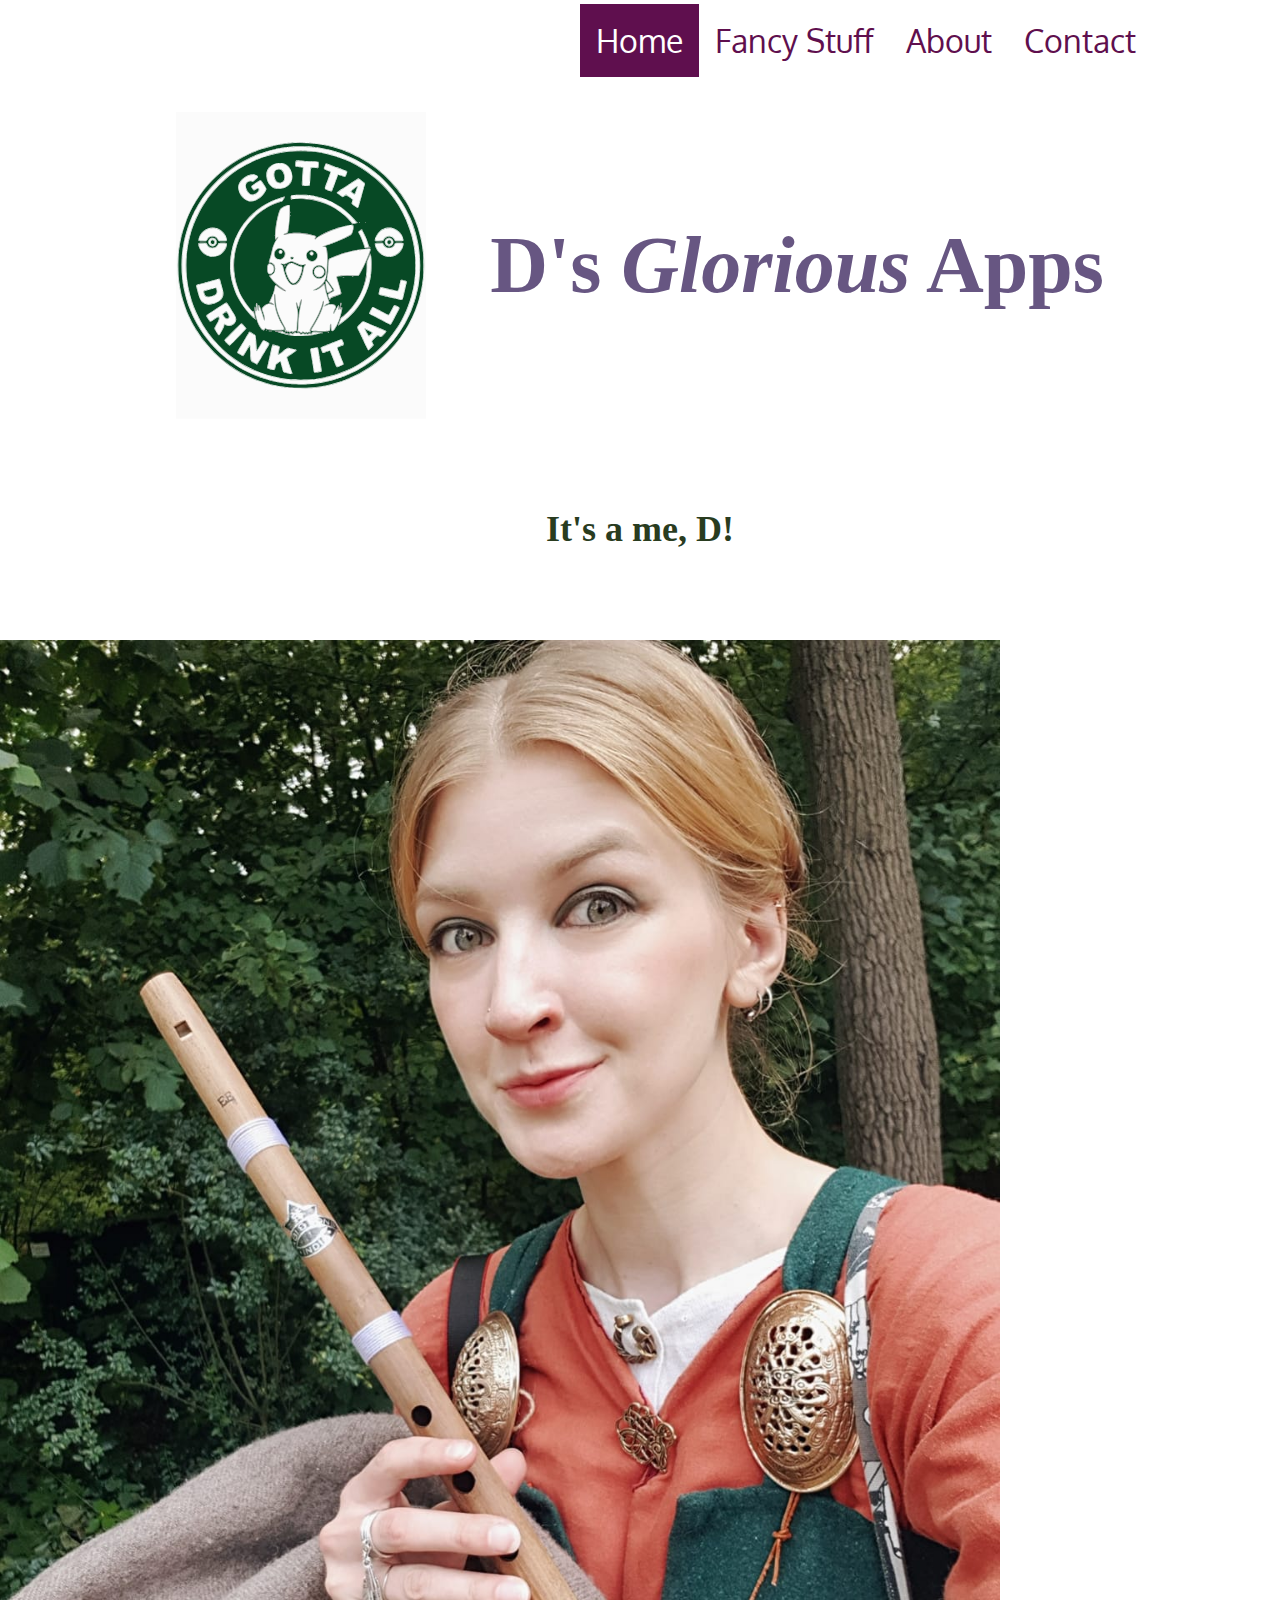
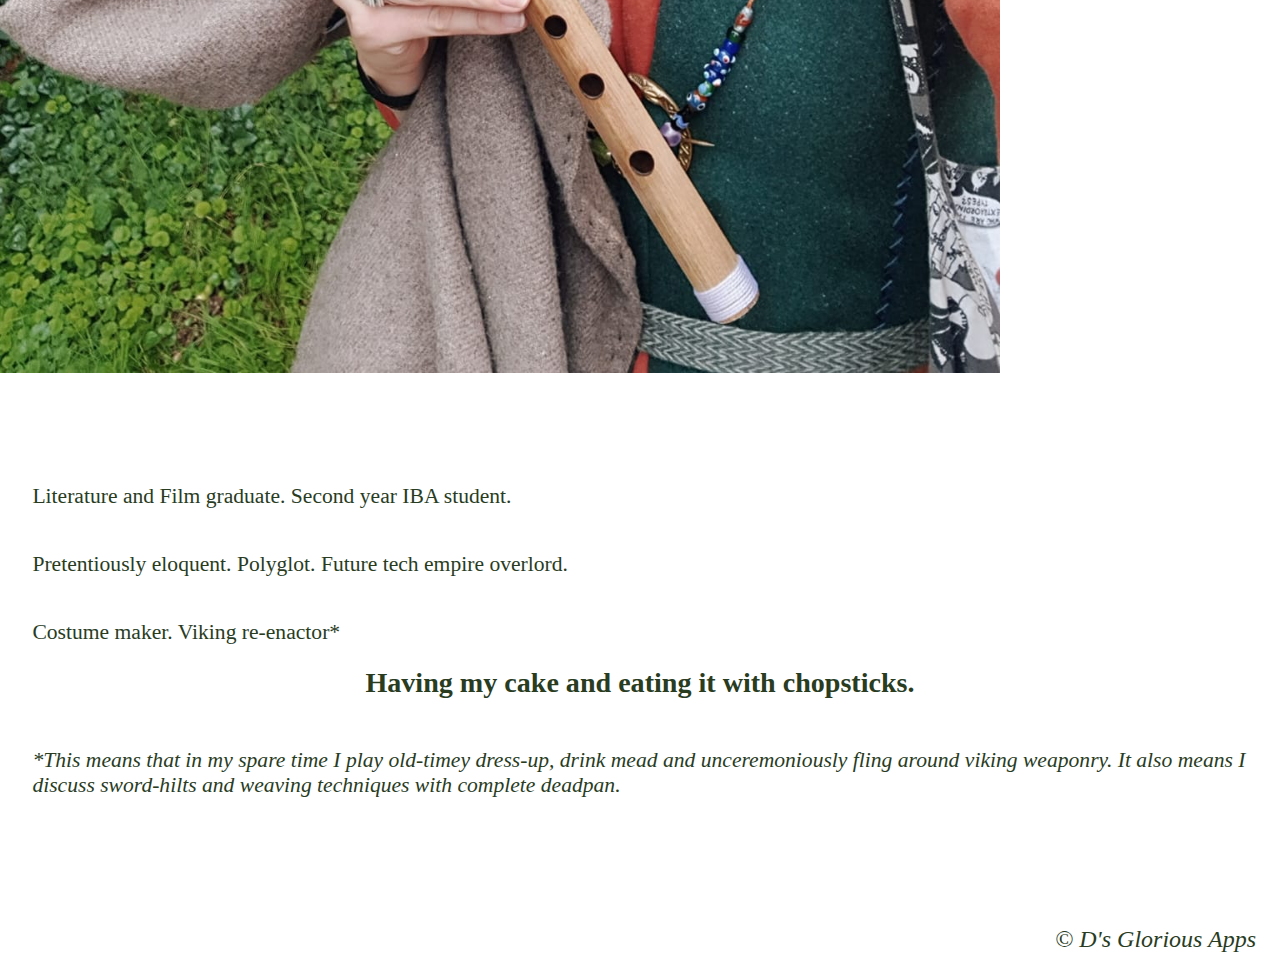
==== about.html @ 5b36f3df "img dimensions" ====
<!DOCTYPE html>
<html lang="en">

<head>
    <meta charset="UTF-8">

    <title>
        D's Glorious Apps - A compendium
    </title>
    <link rel="stylesheet" href="stylesheet.css" />
    <link href="https://fonts.googleapis.com/css?family=Old+Standard+TT%7COxygen" rel="stylesheet">
</head>

<body>

    <header>
        <nav class="navigation-main">

            <ul>
                <li>
                    <a href="index.html" class="active">Home</a>
                </li>
                <li class="discover">
                    <span class="link-text">Fancy Stuff</span>
                    <nav class="navigation-lower">

                        <ul>
                            <li>
                                <a href="apps.html">Apps</a>
                            </li>
                            <li>
                                <a href="team.html">The Team</a>
                            </li>
                        </ul>

                    </nav>
                </li>
                <li>
                    <a href="about.html">About</a>
                </li>
                <li>
                    <a href="contact.html">Contact</a>
                </li>
            </ul>

        </nav>

        <section class="logo">
            <img class="expose" src="images/pikachu.svg" alt="logo">
            <h1>D's
                <em>Glorious</em>
                Apps
            </h1>
        </section>
    </header>

    <section class="body-text">
      <h2>It's a me, D!</h2>
    </section>

    <section class="picture">
        <img class="portraits" src="images/about/theviking.png" alt="theviking">
    </section>
    <section class="body-text">
        <article class="content-text">
            <p>Literature and Film graduate. Second year IBA student.
            </p>

            <p>Pretentiously eloquent. Polyglot. Future tech empire overlord.
            </p>

            <p>Costume maker. Viking re-enactor*
            </p>

            <h3>Having my cake and eating it with chopsticks.
            </h3>

            <p><i>*This means that in my spare time I play old-timey dress-up, drink mead and unceremoniously fling around viking weaponry. It also means I discuss sword-hilts and weaving techniques with complete deadpan.<i></p>

        </article>
      </section>



    <footer>
        <section class="copyright">
            <p>&copy; D's
                <em>Glorious</em> Apps
            </p>

        </section>
    </footer>

</body>

</html>
---- stylesheet.css ----
body,
body * {
    /* clear default browser margin/padding */
    margin: 0;
    padding: 0;
}

body>section,
body>header,
body>footer {
    /* max width for readability on large screens */
    max-width: 1280px;
    overflow: hidden;
    margin: 0 auto;
}


/* flexbox solution to logo vertical centering */

section.logo {
    display: flex;
    flex-direction: row;
    justify-content: center;
    align-items: center;
    flex-wrap: wrap;
    margin-top: 2em;
}

section.logo img {
    max-width: 250px;
    margin-right: 5%;
}

section.logo h1 {
    font-size: 500%;
    font-family: 'Old Standard TT', serif;
    color: #675682;
}

img.expose {
    width: 100%;
    height: auto;
    /* to get rid of extra spacing */
    display: block;
}

img.portraits {
    width: 1000px;
    height auto;
    display: block;

}

.navigation-main>ul,
.navigation-bottom>ul {
    list-style: none;
    overflow: hidden;
    background-color: white;
    display: flex;
    justify-content: flex-end;
    align-items: center;
    padding-right: 10%;
    height: 5em;
}

.navigation-main li {
    font-size: 200%;
    font-family: 'Oxygen', sans-serif;
}

.navigation-bottom li {
    font-size: 150%;
    font-family: 'Oxygen', sans-serif;
}

.navigation-main li a,
.navigation-bottom li a,
.navigation-main li.discover span.link-text {
    display: block;
    padding: .5em;
    color: #5f0f4e;
    text-decoration: none;
}

.navigation-main li a:hover,
.navigation-main li a.active,
.navigation-bottom li a:hover {
    background: #5f0f4e;
    color: white;
    background-size: auto 100%;
    transition: background 100ms ease-in, color 100ms ease-in;
}

.navigation-bottom>ul {
    justify-content: center;
    padding: 0;
}

.navigation-lower {
    display: none;
    /* scaled down from the 200% above */
    font-size: 35%;
}

li.discover:hover .navigation-lower,
li.discover.active .navigation-lower {
    display: block;
    position: absolute;
}

.navigation-lower ul {
    list-style: none;
    background-color: #fff;
    display: flex;
    justify-content: flex-end;
    align-items: center;
    width: 100%;
}

.navigation-lower li a {
    display: block;
    transition: background 100ms ease-in, color 100ms ease-in;
}

.navigation-lower li a:hover {
    background: #5f0f4e;
    color: white;
}

section.copyright {
    color: #293c1f;
    font-size: 150%;
    text-align: right;
}

section.body-text,
section.highlight1,
section.highlight2 {
    font-size: 150%;
    font-family: 'Old Standard TT', serif;
    text-align: center;
    padding-top: 7%;
    padding-bottom: 7%;
}

section.body-text {
    color: #293c1f;
}

section.highlight1,
section.highlight2 {
    color: white;
}

section.highlight1 {
    background-color: #293c1f;
}

section.highlight2 {
    background-color: #3b3444;
}

h2.welcome-text {
    /* to remove the empty space left behind */
    height: 0;
    z-index: 10;
    position: relative;
    background: transparent;
    top: 3em;
    font-size: 5em;
    text-align: right;
    padding: .2em .8em;
    color: white;
    /* for readability/contrast */
    text-shadow: 0 .03em .1em #444;
    font-weight: normal;
}

h2.welcome-text strong {
    text-transform: uppercase;
    display: block;
    font-size: 1em;
}

h2.welcome-text em {
    display: block;
    margin-right: .5em;
}

h3 {
    padding-bottom: 1em;
}

footer {
    padding: 1em 0;
}

footer .copyright {
    padding-right: 1em;
}

article.content-text p {
    text-align: left;
    font-size: 90%;
    padding: 1em 1.5em;
}

p.figure {
    height: 1em;
    width: 5em;
    padding: .5em;
    text-align: center;
    position: relative;
    top: -2em;
    /* 1 + 2 * .5 */
    margin-bottom: -2em;
    color: white;
    background: rgba(64, 64, 64, .5);
}

form.contact-form {
    max-width: 30em;
    margin: 2em auto;
}

form.contact-form section {
    display: flex;
    flex-direction: row;
    align-items: center;
    justify-content: space-between;
    padding: .1em;
}

form.contact-form input {
    flex: .7;
    padding: .3em;
}

form.contact-form label {
    flex: .3;
    text-align: left;
}

form.contact-form section.title {
    justify-content: flex-start;
    padding-left: 30%;
}

form.contact-form section.title section {
    flex: initial;
    padding: 0 1em 0 0;
}

form.contact-form section.title input {
    margin-right: .5em;
    display: inline-block;
}

form.contact-form section.message {
    align-items: flex-start;
}

form.contact-form .message textarea {
    flex: .9;
}

form input.submit-button {
    padding: .5em;
    margin: .5em .1em;
    background-color: white;
    color: #293c1f;
    border: #a9a9a9 1px solid;
    float: right;
}

form input.submit-button:hover {
    padding: .5em;
    margin: .5em;
    background-color: #293c1f;
    color: white;

    /* border same color as background so the button doesn't move */
    border: #293c1f 1px solid;
}
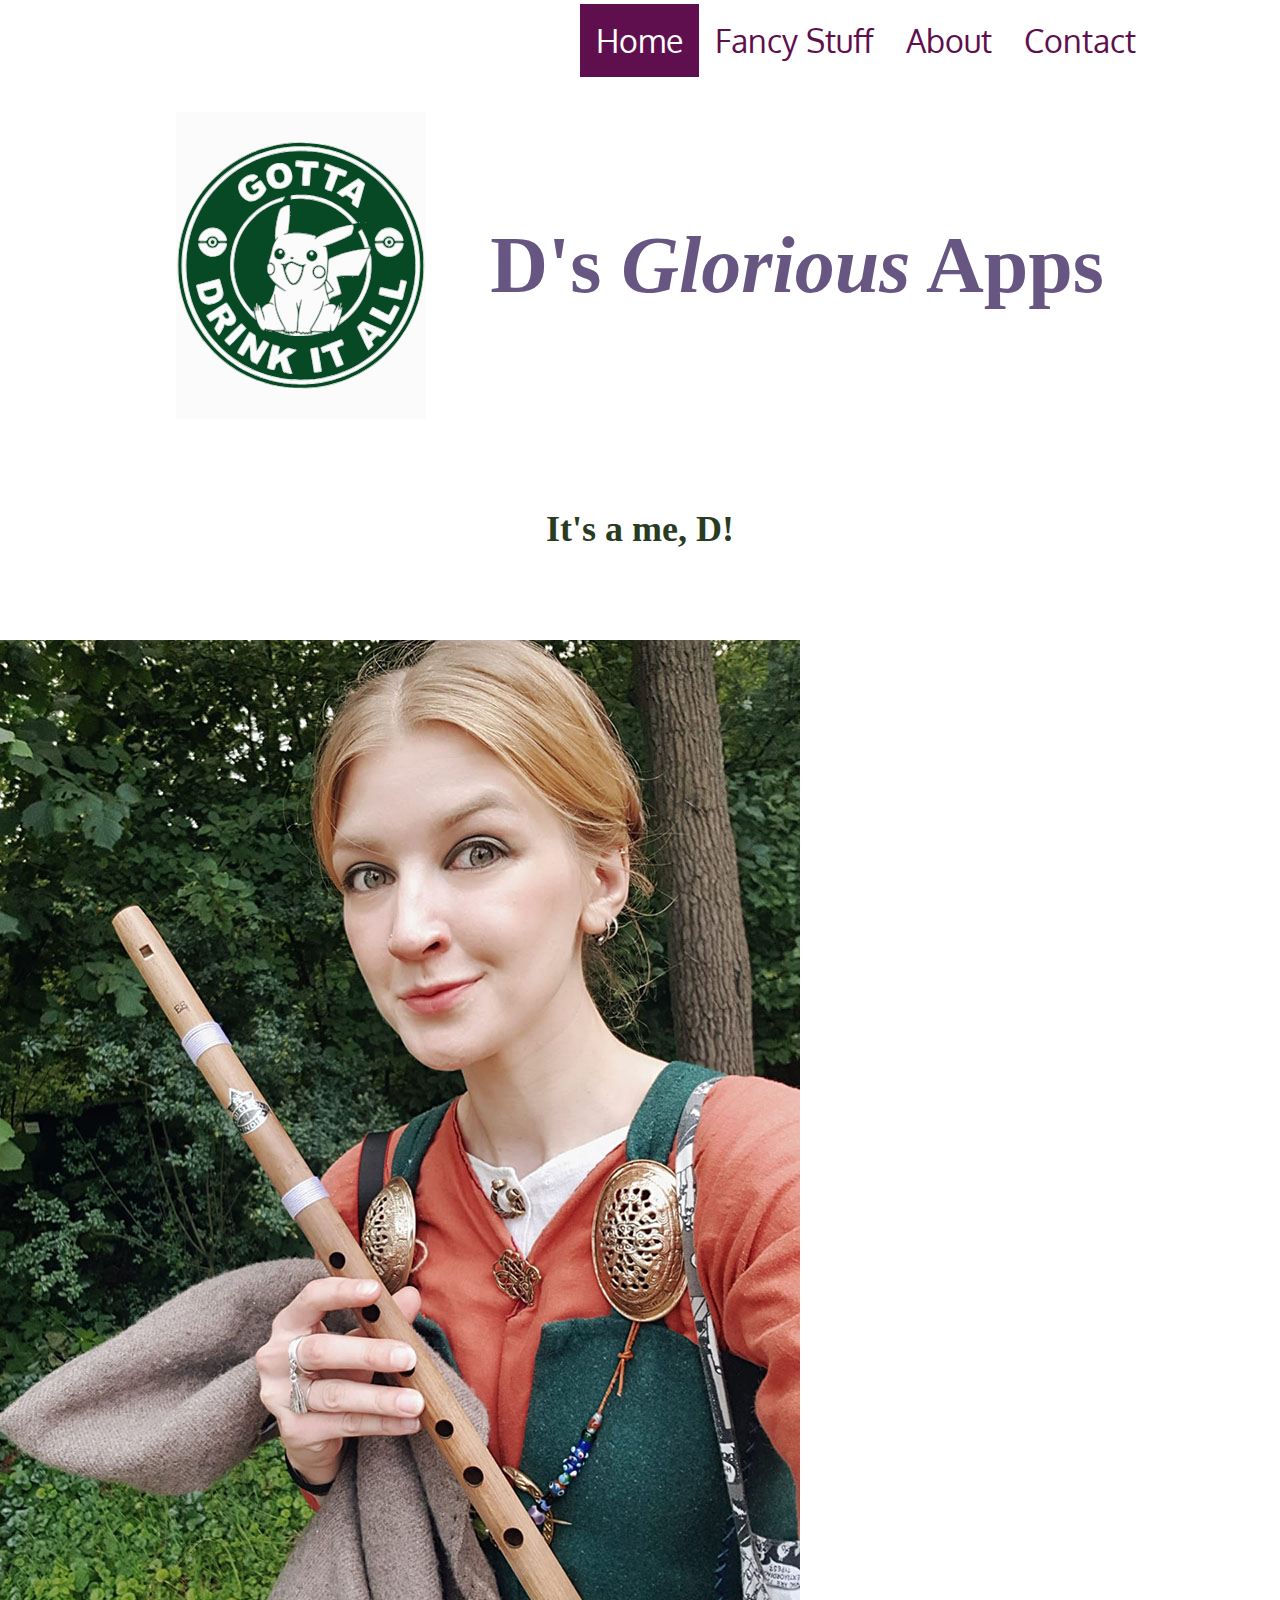
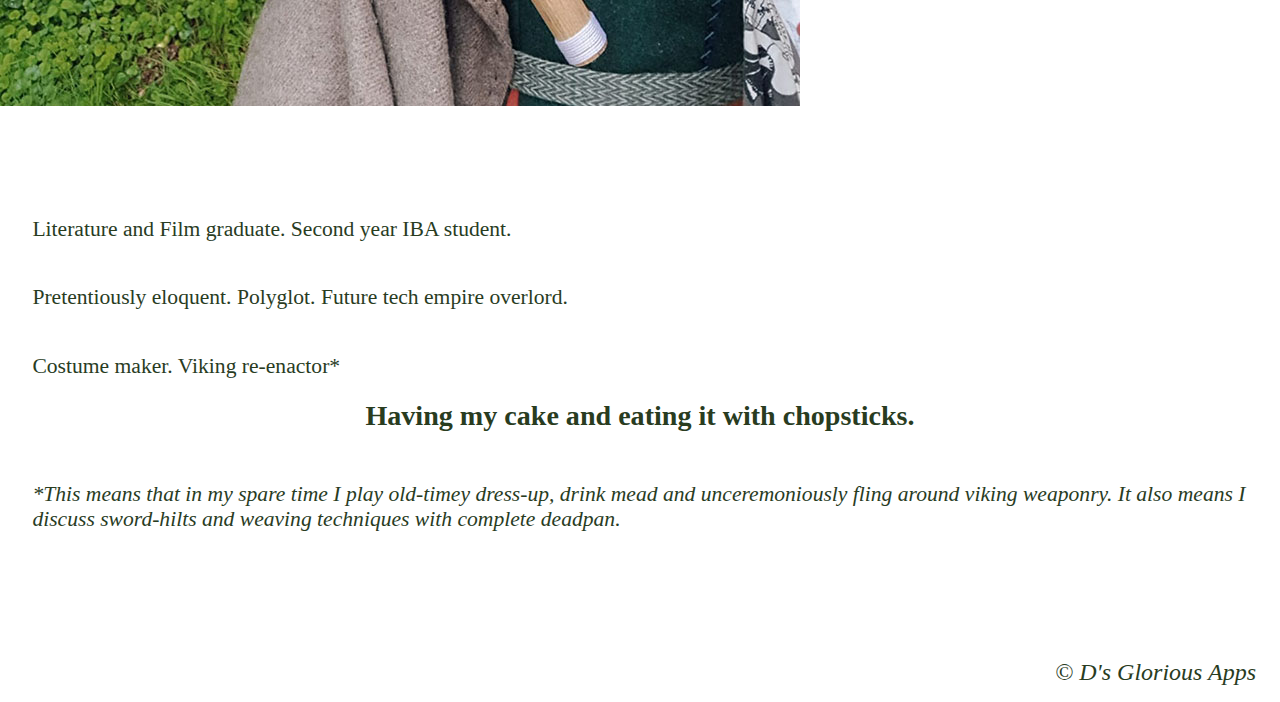
==== commit 08348178: "i'm a moron" ====
--- a/about.html
+++ b/about.html
@@ -59,7 +59,7 @@
     </section>
 
     <section class="picture">
-        <img class="portraits" src="images/about/theviking.png" alt="theviking">
+        <img class="portraits" src="images/about/theviking.jpeg" alt="theviking">
     </section>
     <section class="body-text">
         <article class="content-text">
--- a/stylesheet.css
+++ b/stylesheet.css
@@ -45,8 +45,8 @@
 }
 
 img.portraits {
-    width: 1000px;
-    height auto;
+    height 50%;
+    width: auto;
     display: block;
 
 }
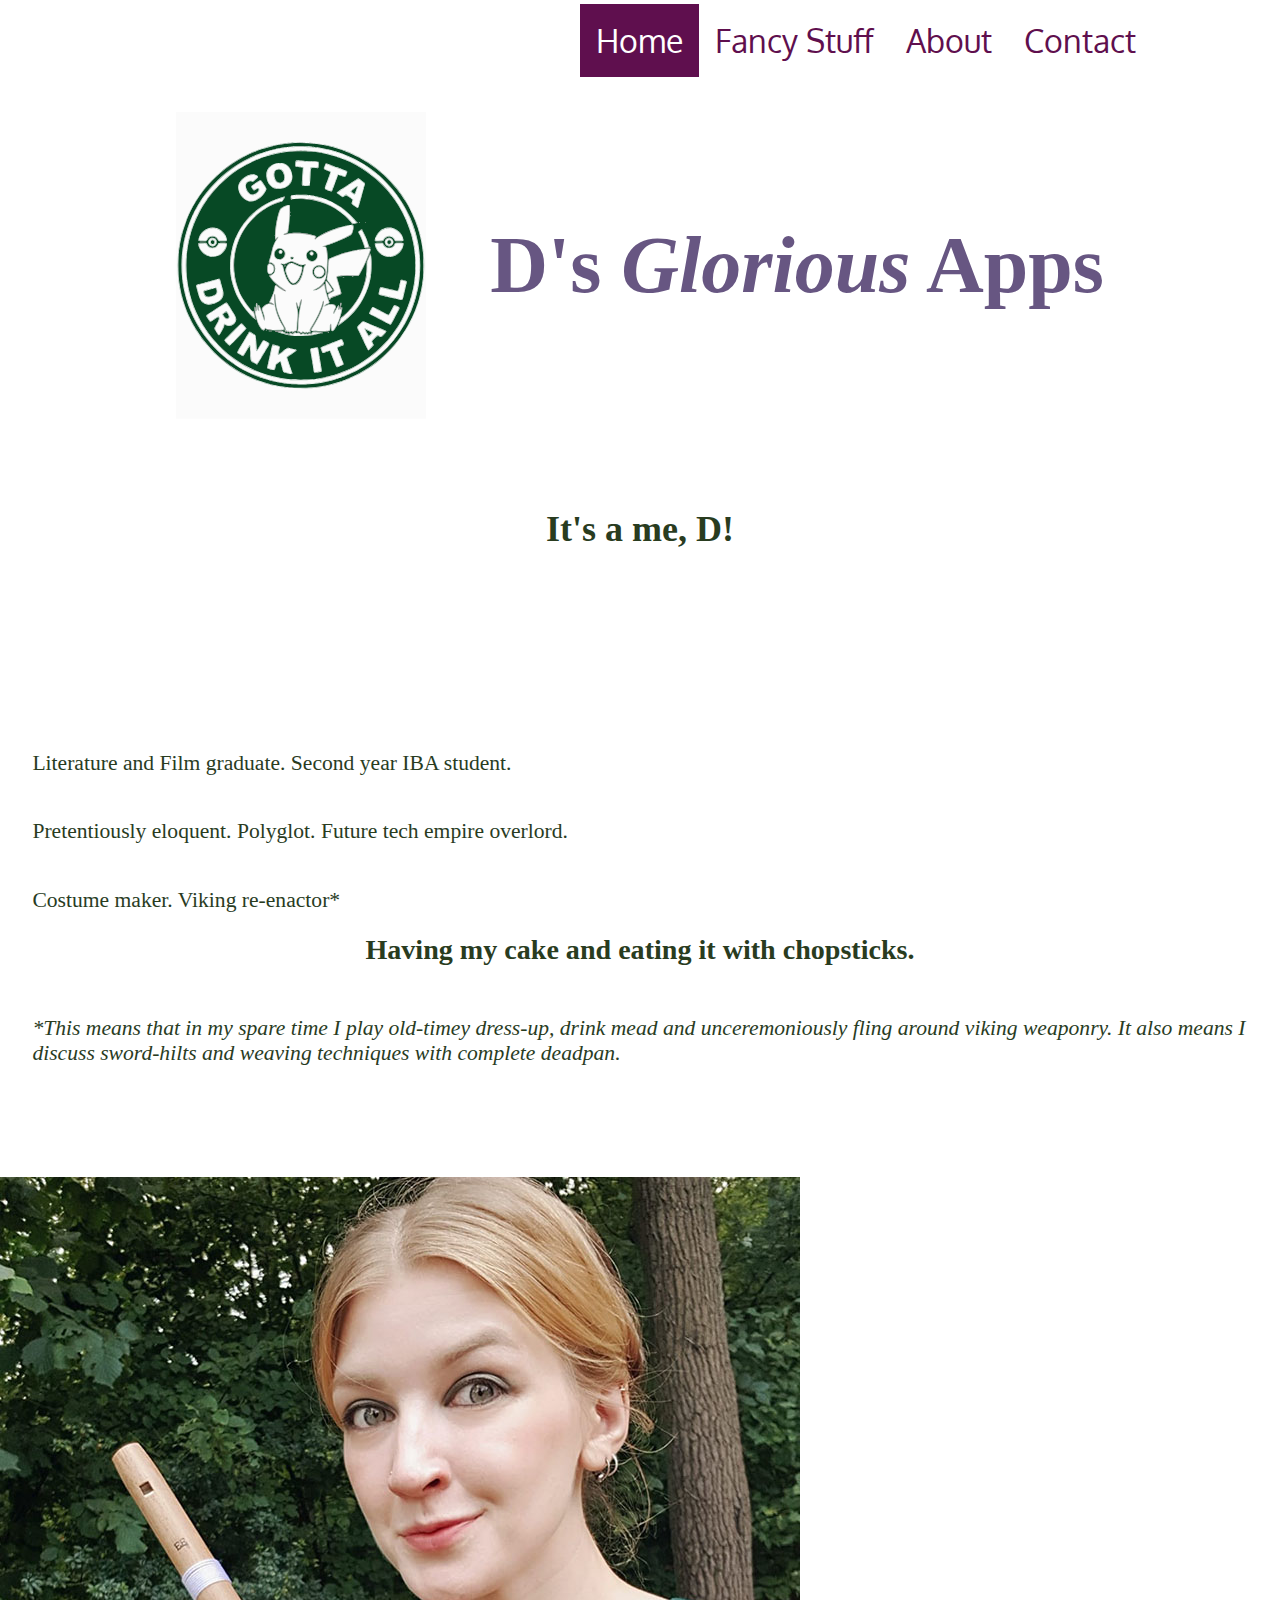
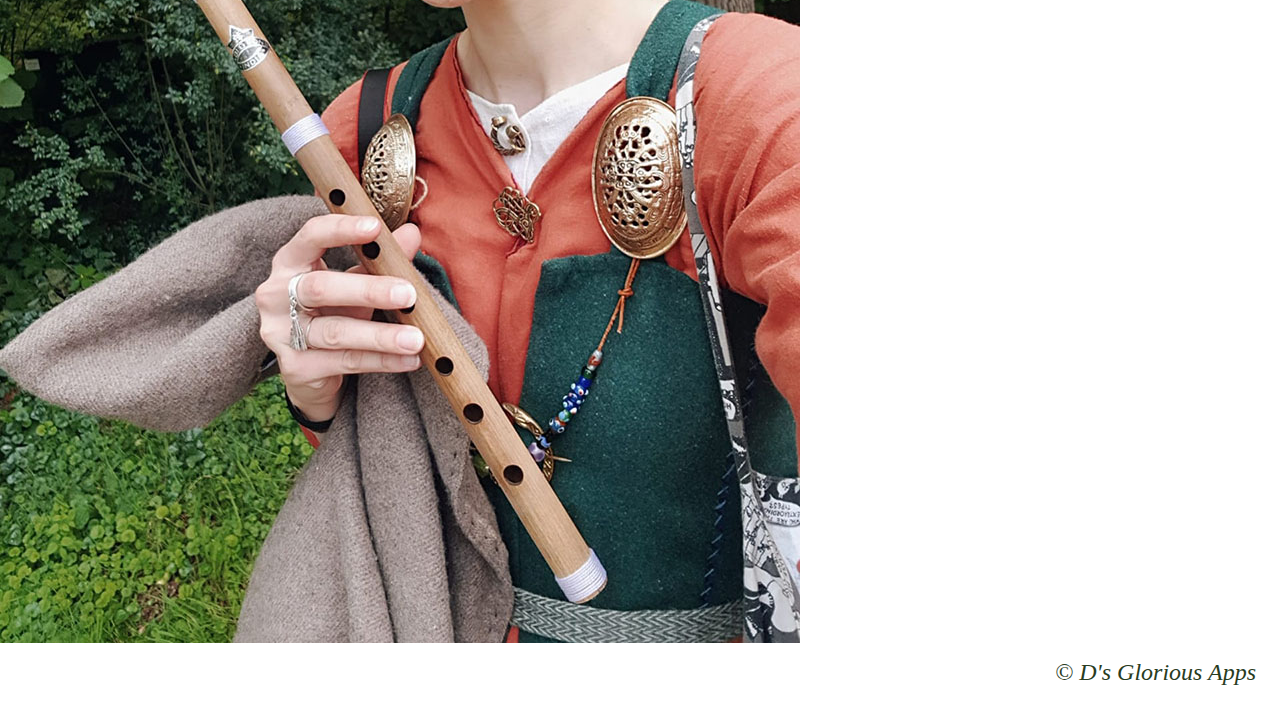
==== commit c5e4bba0: "I give up" ====
--- a/about.html
+++ b/about.html
@@ -58,9 +58,6 @@
       <h2>It's a me, D!</h2>
     </section>
 
-    <section class="picture">
-        <img class="portraits" src="images/about/theviking.jpeg" alt="theviking">
-    </section>
     <section class="body-text">
         <article class="content-text">
             <p>Literature and Film graduate. Second year IBA student.
@@ -80,6 +77,10 @@
         </article>
       </section>
 
+      <section class="picture">
+          <img class="portraits" src="images/about/theviking.jpeg" alt="theviking">
+      </section>
+
 
 
     <footer>
--- a/stylesheet.css
+++ b/stylesheet.css
@@ -47,7 +47,8 @@
 img.portraits {
     height 50%;
     width: auto;
-    display: block;
+    display: flex;
+    align-items: center;
 
 }
 
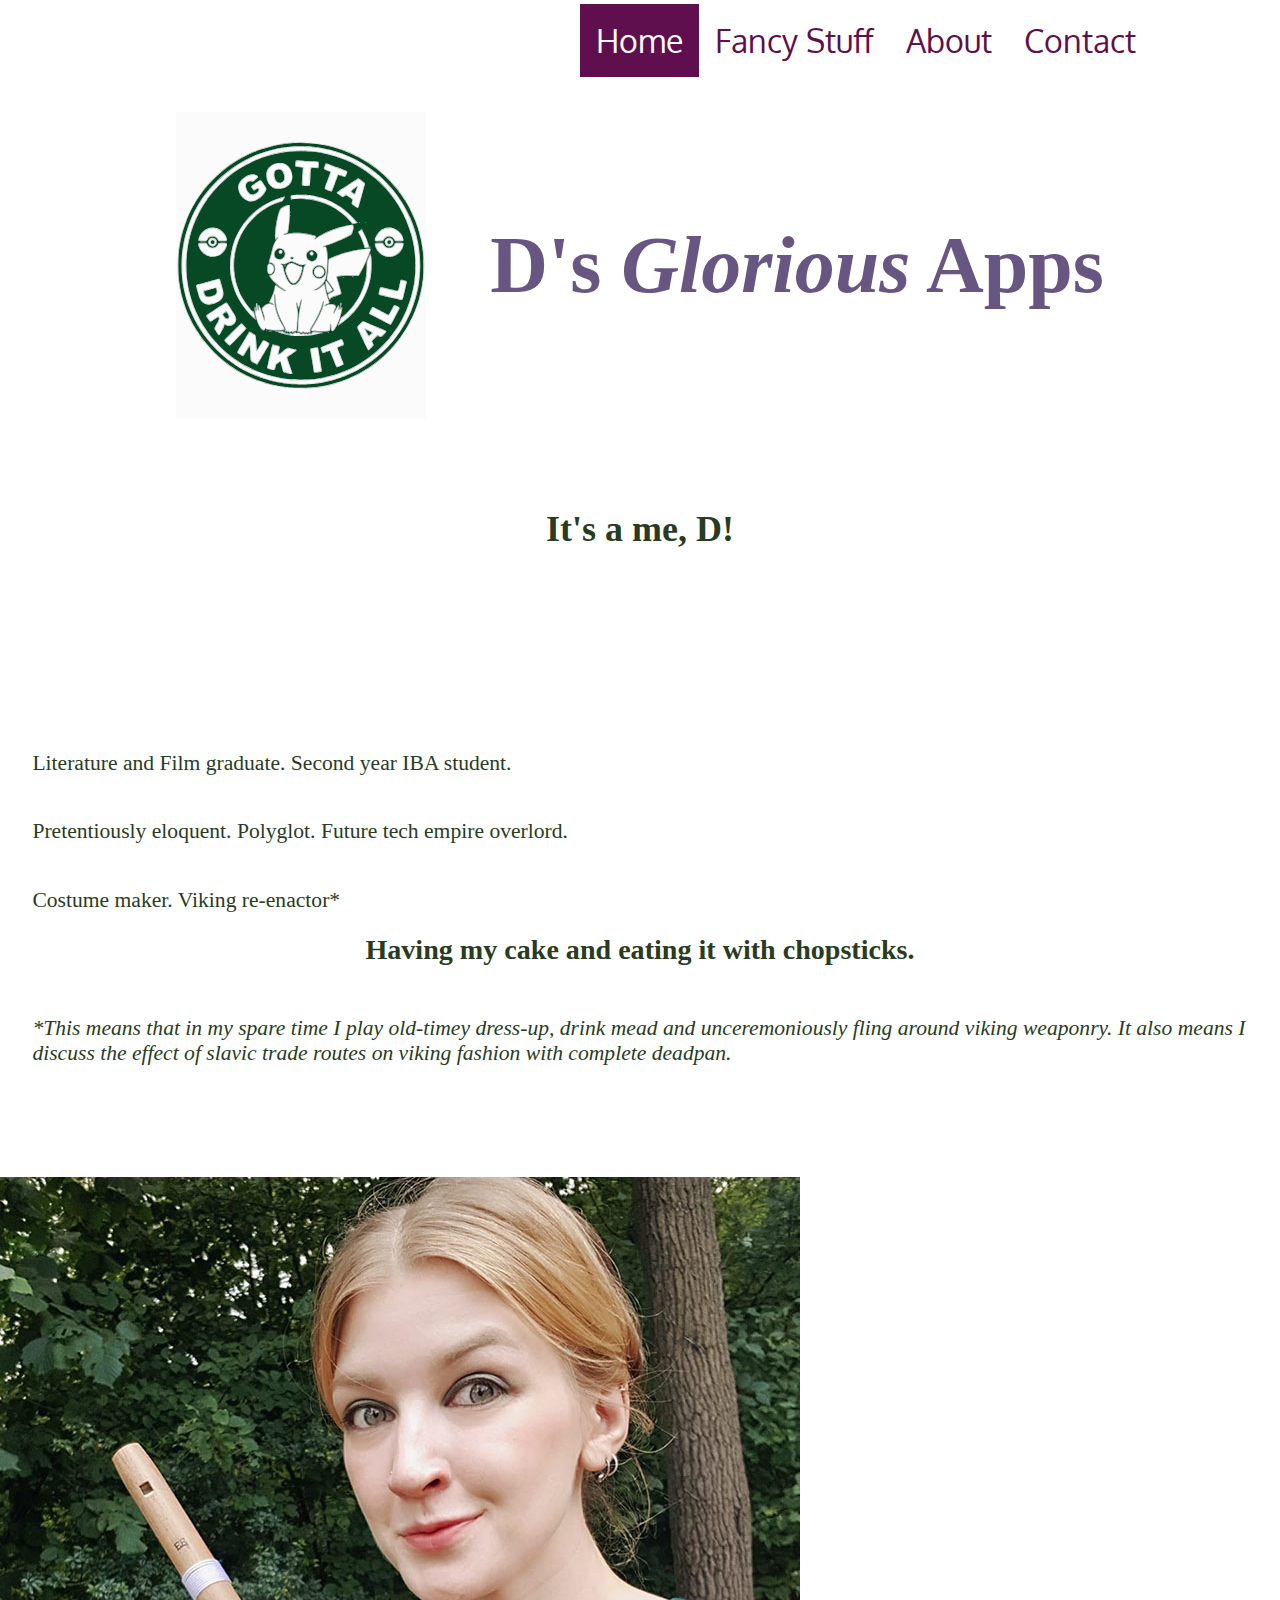
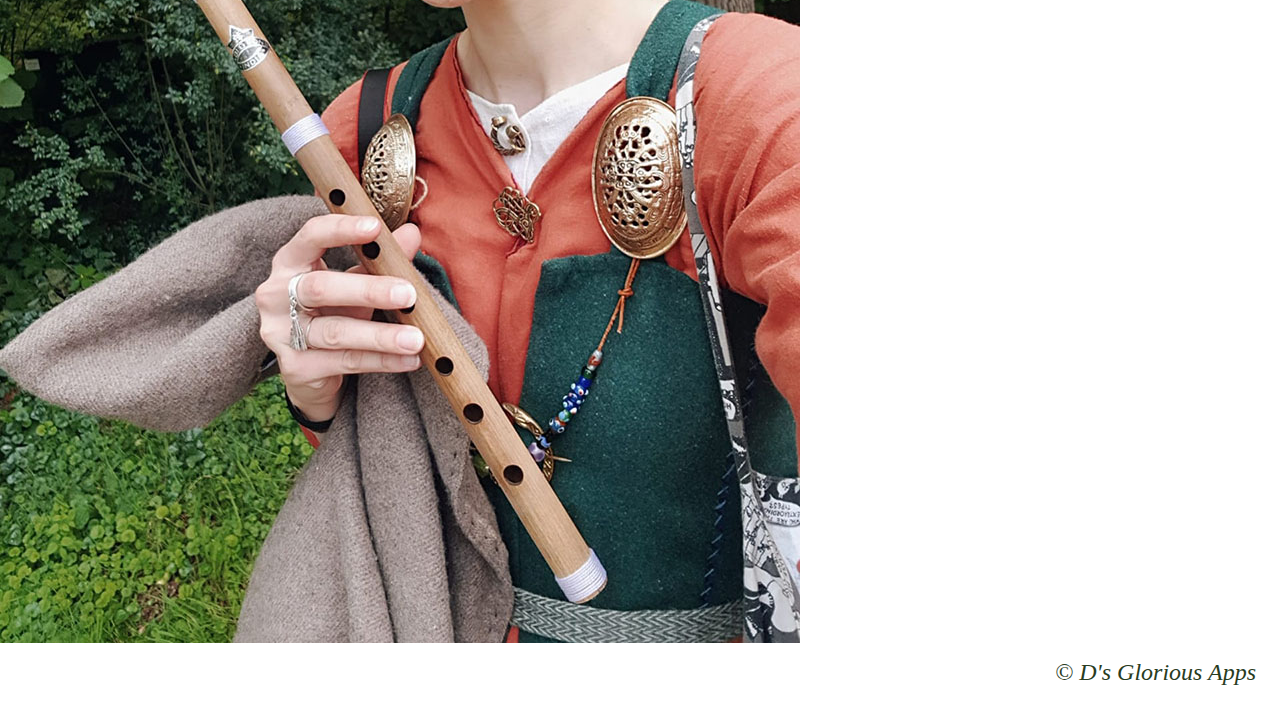
==== commit 53c5ccd6: "I really give up now" ====
--- a/about.html
+++ b/about.html
@@ -72,7 +72,7 @@
             <h3>Having my cake and eating it with chopsticks.
             </h3>
 
-            <p><i>*This means that in my spare time I play old-timey dress-up, drink mead and unceremoniously fling around viking weaponry. It also means I discuss sword-hilts and weaving techniques with complete deadpan.<i></p>
+            <p><i>*This means that in my spare time I play old-timey dress-up, drink mead and unceremoniously fling around viking weaponry. It also means I discuss the effect of slavic trade routes on viking fashion with complete deadpan.<i></p>
 
         </article>
       </section>
--- a/stylesheet.css
+++ b/stylesheet.css
@@ -47,8 +47,7 @@
 img.portraits {
     height 50%;
     width: auto;
-    display: flex;
-    align-items: center;
+    display: block;
 
 }
 
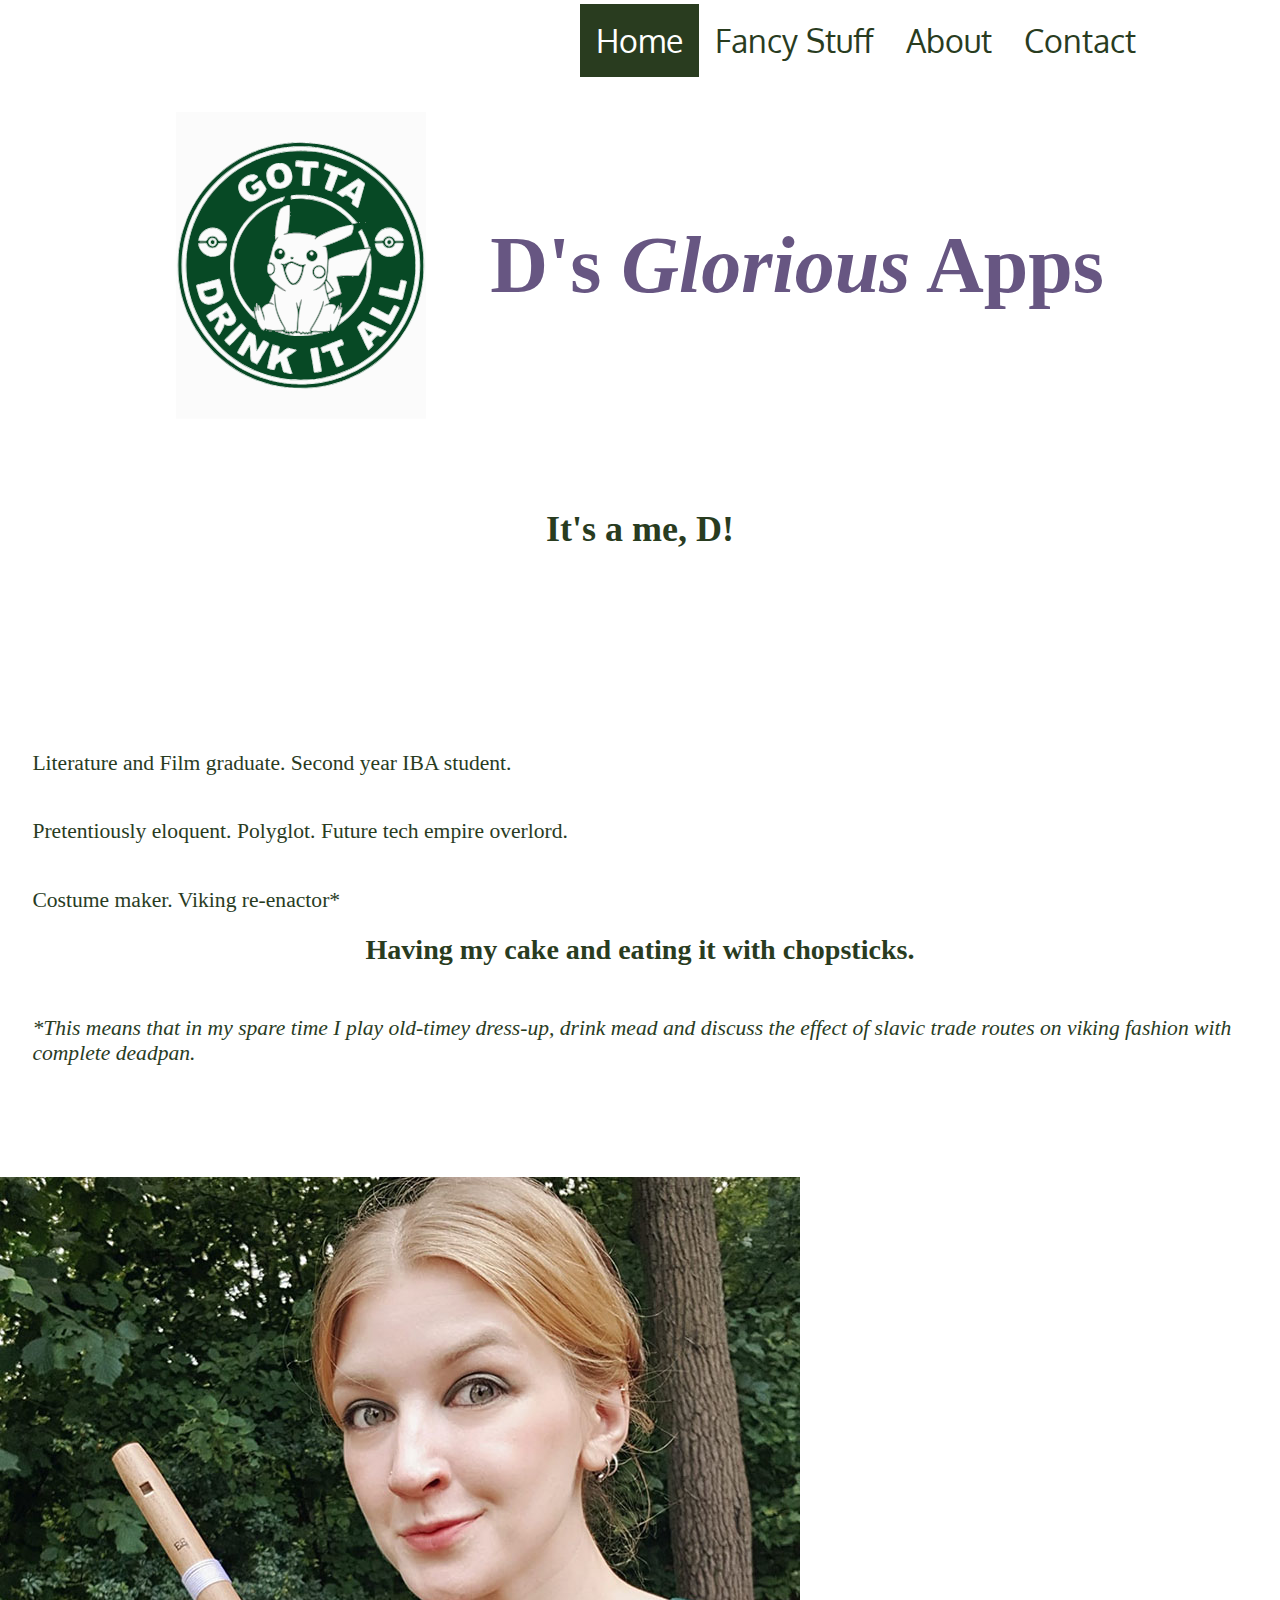
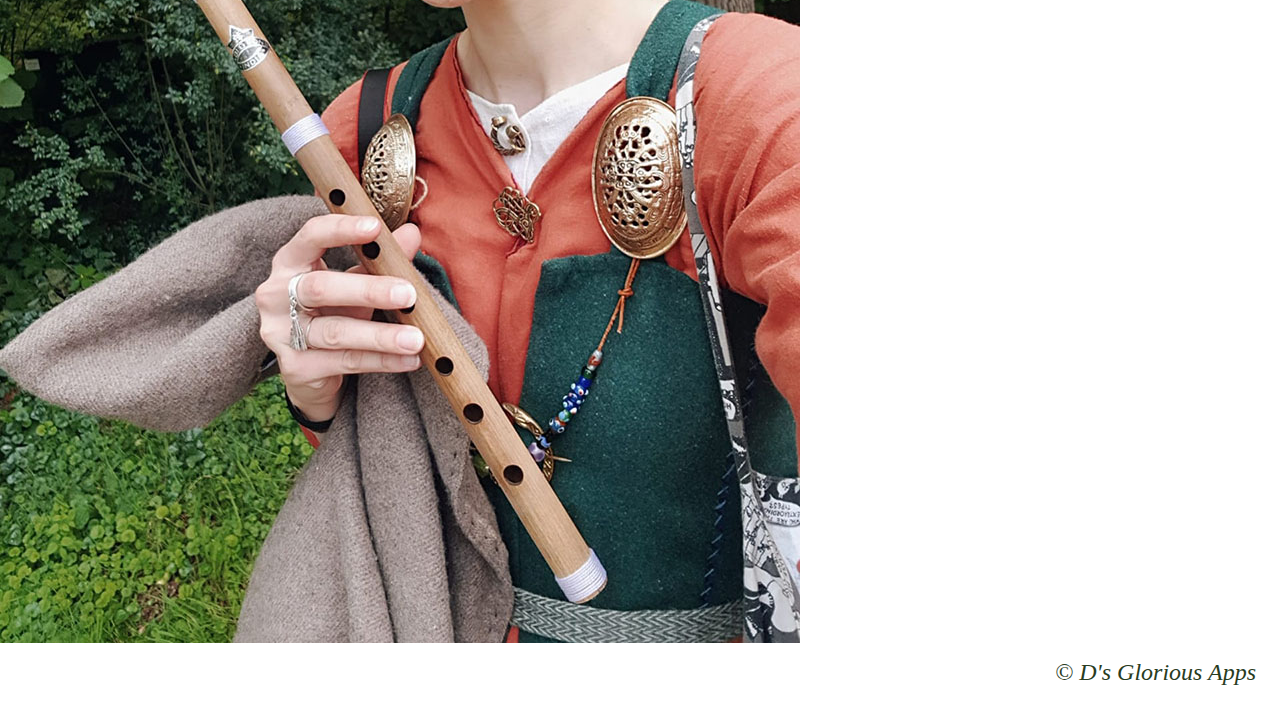
==== commit df750b88: "cba with contact form" ====
--- a/about.html
+++ b/about.html
@@ -72,13 +72,13 @@
             <h3>Having my cake and eating it with chopsticks.
             </h3>
 
-            <p><i>*This means that in my spare time I play old-timey dress-up, drink mead and unceremoniously fling around viking weaponry. It also means I discuss the effect of slavic trade routes on viking fashion with complete deadpan.<i></p>
+            <p><i>*This means that in my spare time I play old-timey dress-up, drink mead and discuss the effect of slavic trade routes on viking fashion with complete deadpan.<i></p>
 
         </article>
       </section>
 
       <section class="picture">
-          <img class="portraits" src="images/about/theviking.jpeg" alt="theviking">
+          <img class="expose" src="images/about/theviking.jpeg" alt="theviking">
       </section>
 
 
--- a/stylesheet.css
+++ b/stylesheet.css
@@ -38,17 +38,11 @@
 }
 
 img.expose {
-    width: 100%;
-    height: auto;
+
+    height: 50%;
+    width: auto;
     /* to get rid of extra spacing */
     display: block;
-}
-
-img.portraits {
-    height 50%;
-    width: auto;
-    display: block;
-
 }
 
 .navigation-main>ul,
@@ -78,14 +72,14 @@
 .navigation-main li.discover span.link-text {
     display: block;
     padding: .5em;
-    color: #5f0f4e;
+    color: #293c1f;
     text-decoration: none;
 }
 
 .navigation-main li a:hover,
 .navigation-main li a.active,
 .navigation-bottom li a:hover {
-    background: #5f0f4e;
+    background: #293c1f;
     color: white;
     background-size: auto 100%;
     transition: background 100ms ease-in, color 100ms ease-in;
@@ -217,68 +211,3 @@
     color: white;
     background: rgba(64, 64, 64, .5);
 }
-
-form.contact-form {
-    max-width: 30em;
-    margin: 2em auto;
-}
-
-form.contact-form section {
-    display: flex;
-    flex-direction: row;
-    align-items: center;
-    justify-content: space-between;
-    padding: .1em;
-}
-
-form.contact-form input {
-    flex: .7;
-    padding: .3em;
-}
-
-form.contact-form label {
-    flex: .3;
-    text-align: left;
-}
-
-form.contact-form section.title {
-    justify-content: flex-start;
-    padding-left: 30%;
-}
-
-form.contact-form section.title section {
-    flex: initial;
-    padding: 0 1em 0 0;
-}
-
-form.contact-form section.title input {
-    margin-right: .5em;
-    display: inline-block;
-}
-
-form.contact-form section.message {
-    align-items: flex-start;
-}
-
-form.contact-form .message textarea {
-    flex: .9;
-}
-
-form input.submit-button {
-    padding: .5em;
-    margin: .5em .1em;
-    background-color: white;
-    color: #293c1f;
-    border: #a9a9a9 1px solid;
-    float: right;
-}
-
-form input.submit-button:hover {
-    padding: .5em;
-    margin: .5em;
-    background-color: #293c1f;
-    color: white;
-
-    /* border same color as background so the button doesn't move */
-    border: #293c1f 1px solid;
-}
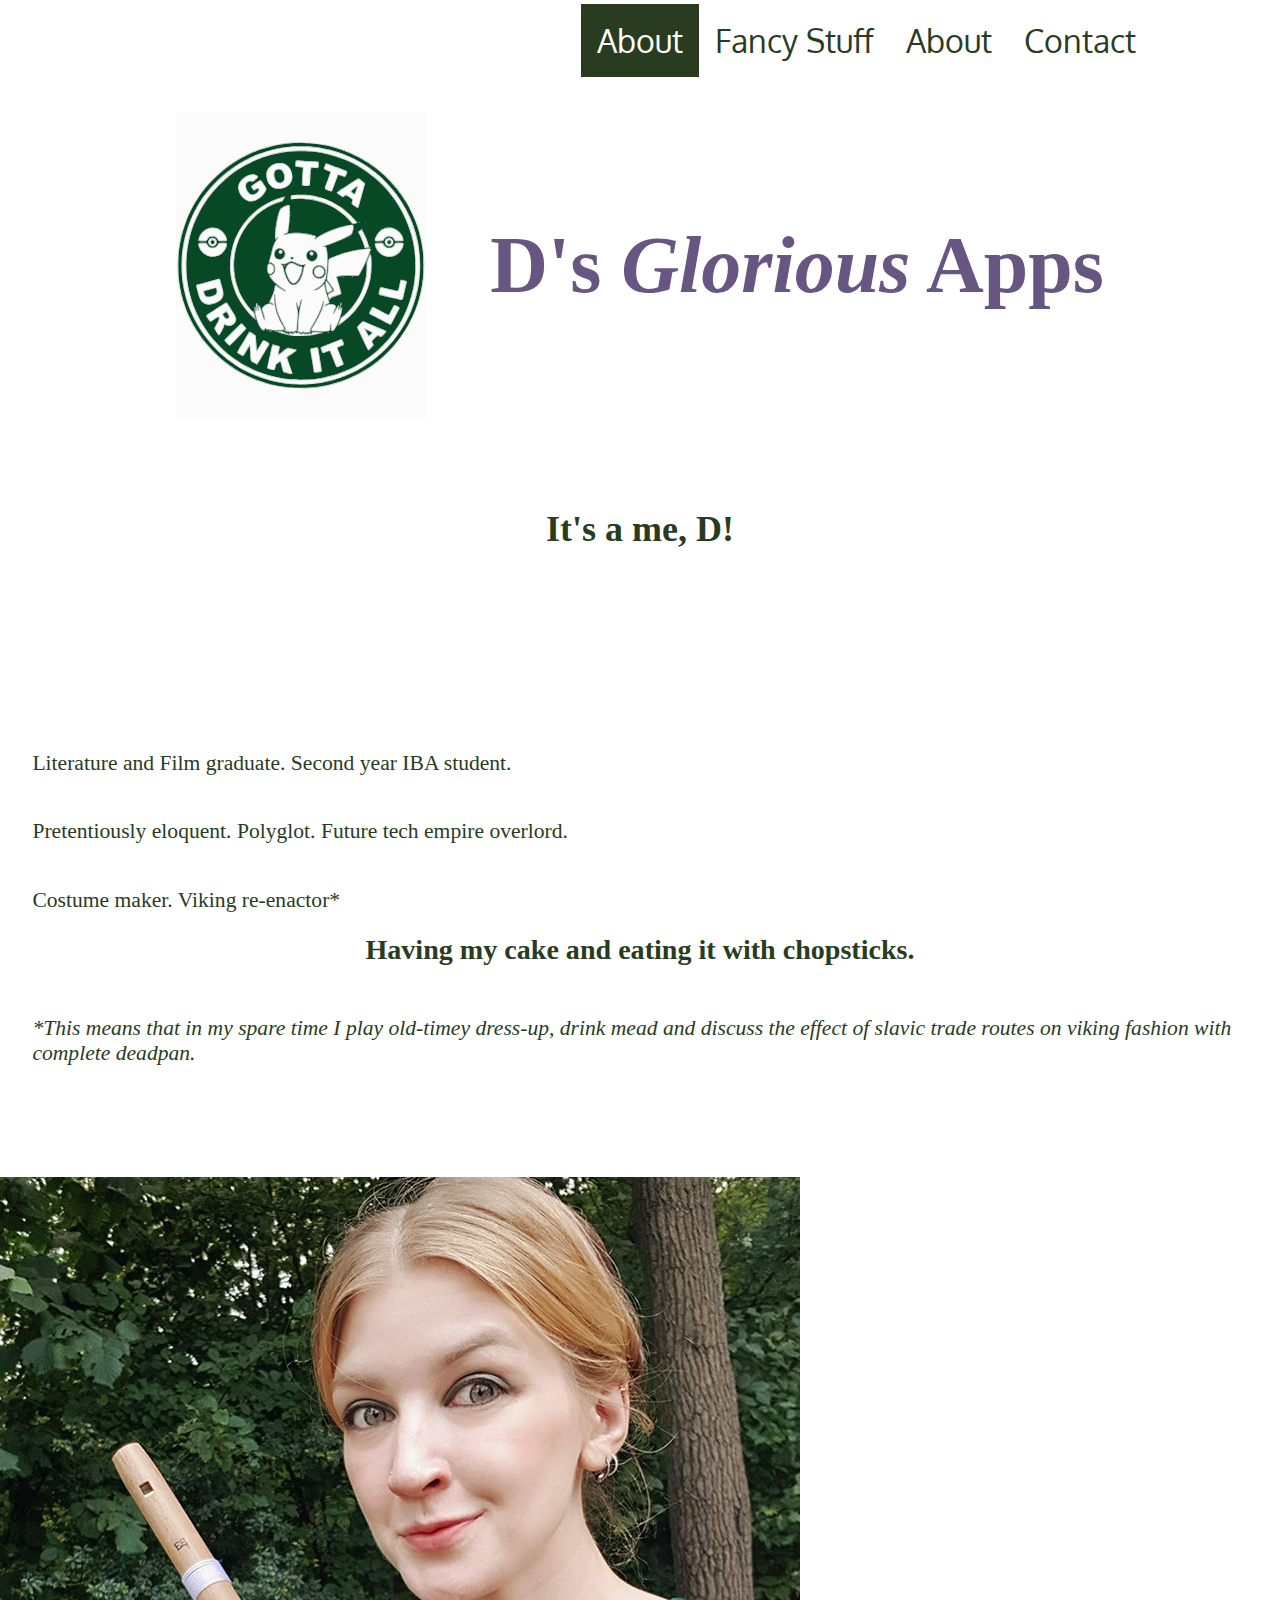
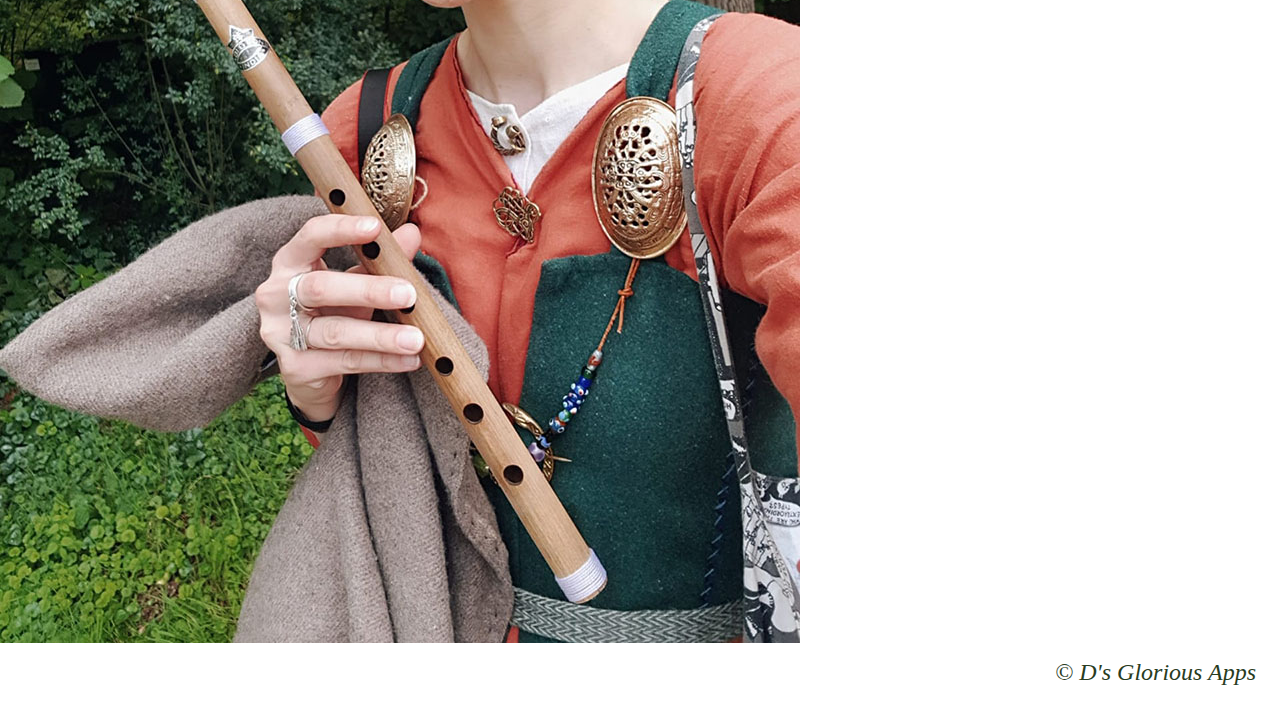
==== commit b1bfe539: "link" ====
--- a/about.html
+++ b/about.html
@@ -18,7 +18,7 @@
 
             <ul>
                 <li>
-                    <a href="index.html" class="active">Home</a>
+                    <a href="about.html" class="active">About</a>
                 </li>
                 <li class="discover">
                     <span class="link-text">Fancy Stuff</span>
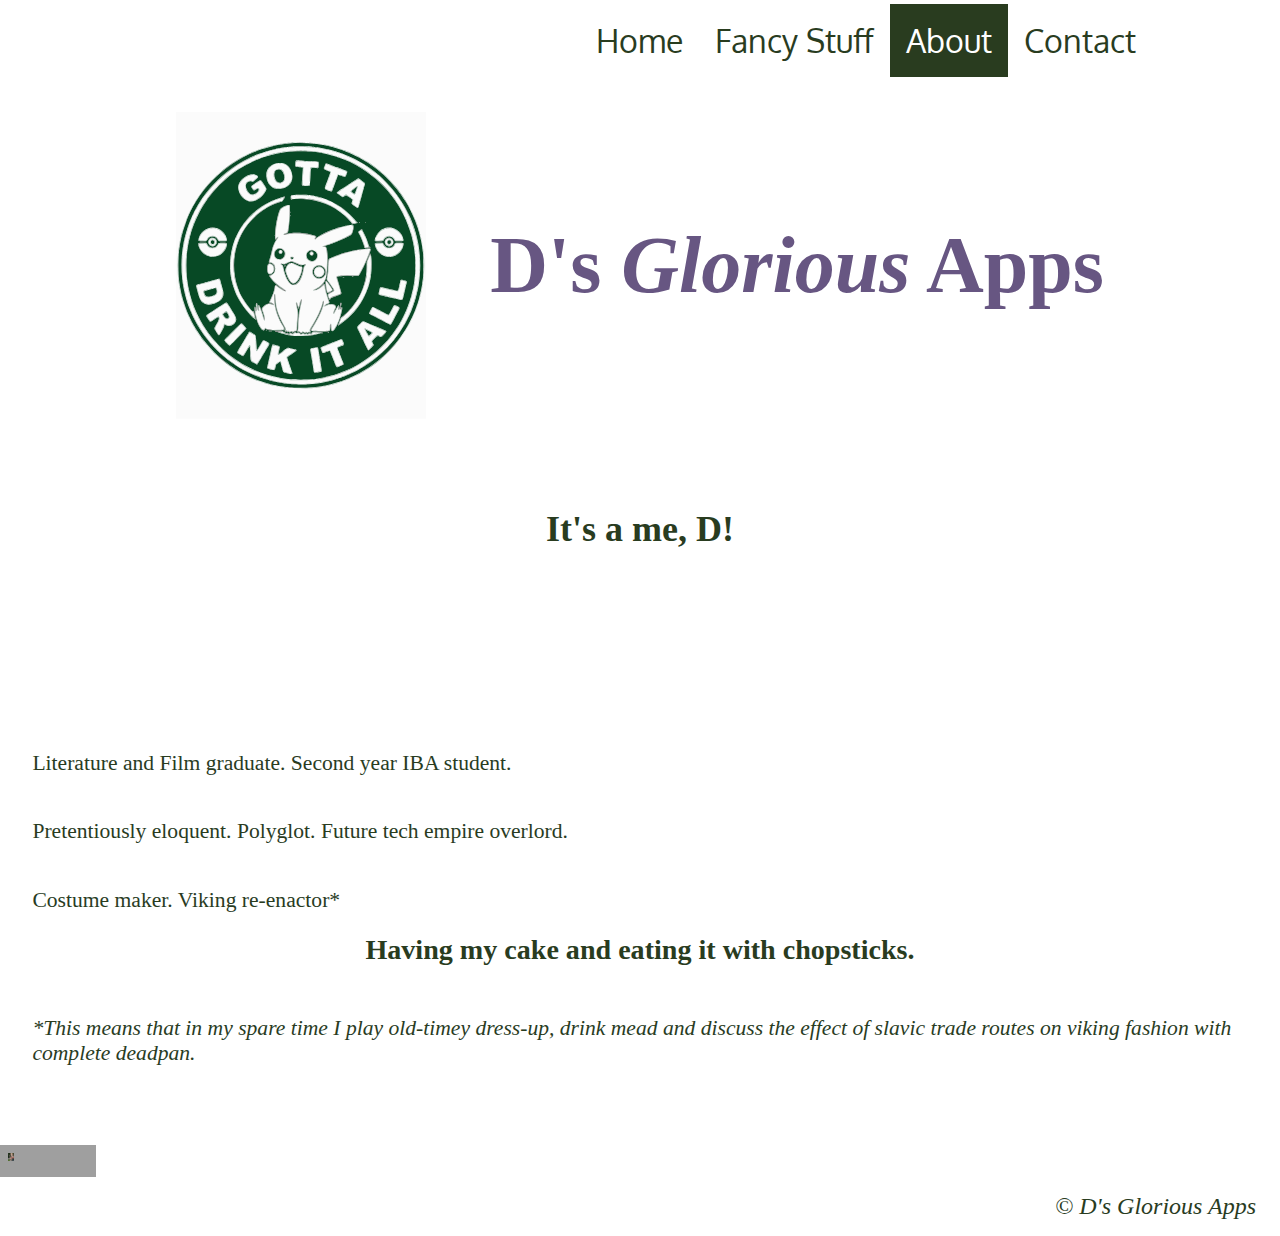
==== commit a216a469: "Some style fixes maybe" ====
--- a/about.html
+++ b/about.html
@@ -18,7 +18,7 @@
 
             <ul>
                 <li>
-                    <a href="about.html" class="active">About</a>
+                    <a href="index.html">Home</a>
                 </li>
                 <li class="discover">
                     <span class="link-text">Fancy Stuff</span>
@@ -36,7 +36,7 @@
                     </nav>
                 </li>
                 <li>
-                    <a href="about.html">About</a>
+                    <a href="about.html" class="active">About</a>
                 </li>
                 <li>
                     <a href="contact.html">Contact</a>
@@ -78,7 +78,9 @@
       </section>
 
       <section class="picture">
+        <p class="figure">
           <img class="expose" src="images/about/theviking.jpeg" alt="theviking">
+        </p>
       </section>
 
 
--- a/stylesheet.css
+++ b/stylesheet.css
@@ -137,6 +137,11 @@
     padding-bottom: 7%;
 }
 
+section.highlight1 a:link, section.highlight1 a:visited,
+section.highlight2 a:link, section.highlight2 a:visited {
+    color: white;
+}
+
 section.body-text {
     color: #293c1f;
 }
@@ -211,3 +216,8 @@
     color: white;
     background: rgba(64, 64, 64, .5);
 }
+
+img.qr-code {
+  max-width: 200px;
+  height: auto;
+}
